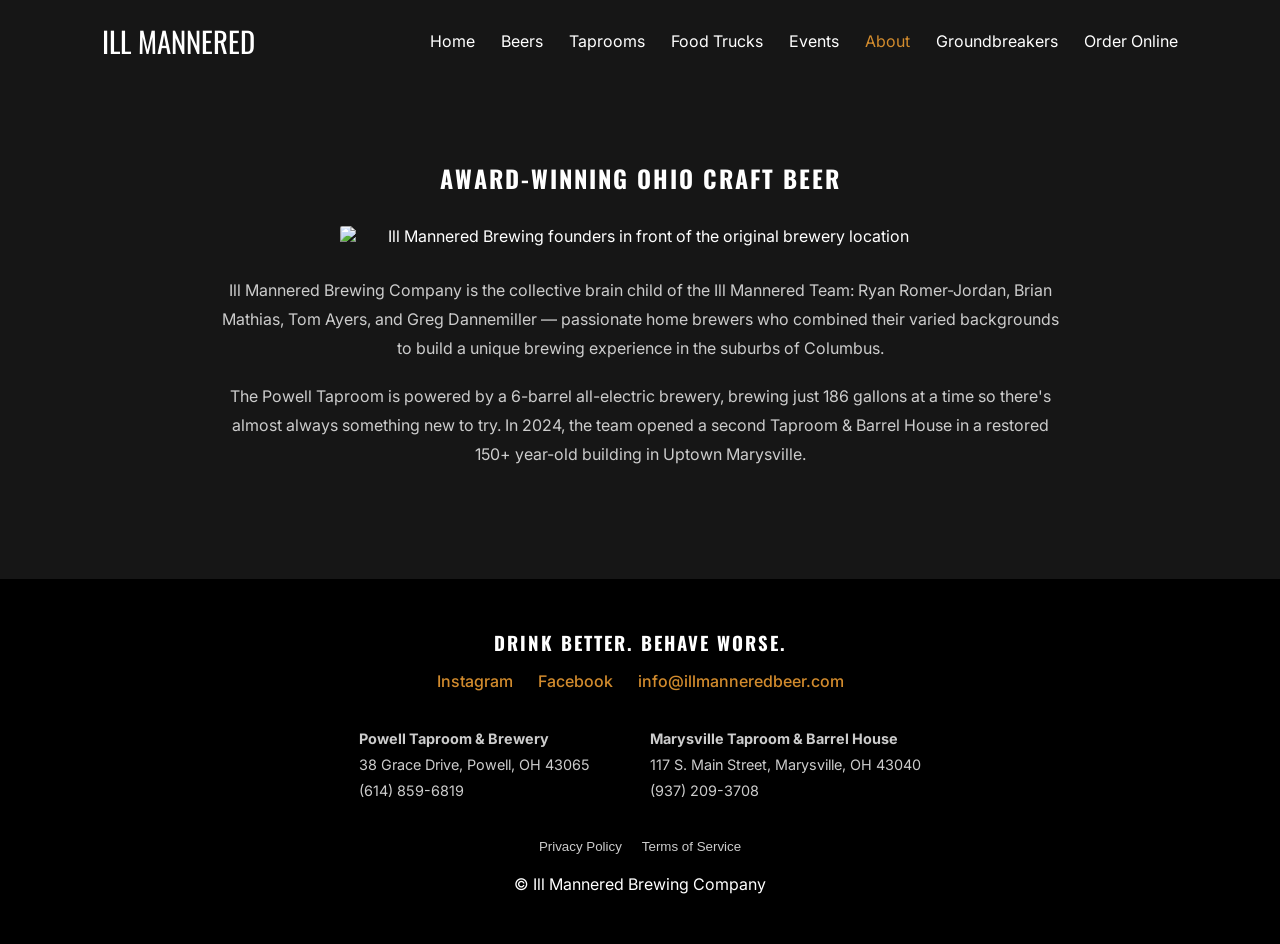
==== about.html @ fbcee343 "Add new HTML pages for About, Beers, Events, Food Trucks, Groundbreakers, and Taprooms; implement Ja" ====
<!DOCTYPE html>
<html lang="en">
<head>
<meta charset="UTF-8">
<meta name="viewport" content="width=device-width, initial-scale=1.0">
<title>About | Ill Mannered Brewery</title>
<meta name="description" content="The story of Ill Mannered Brewing Company.">
<link href="https://fonts.googleapis.com/css2?family=Oswald:wght@400;500;700&family=Inter:wght@300;400;500;600&display=swap" rel="stylesheet">
<link rel="stylesheet" href="style.css">
</head>
<body>

<nav id="navbar">
    <div class="logo"><a href="index.html">ILL MANNERED</a></div>
    <div class="nav-links">
        
<a href="index.html">Home</a>        <a href="beers.html">Beers</a>        <a href="taprooms.html">Taprooms</a>        <a href="food-trucks.html">Food Trucks</a>        <a href="events.html">Events</a>        <a href="about.html" class="current">About</a>        <a href="groundbreakers.html">Groundbreakers</a>        <a href="https://commerce.arryved.com/location/BHwJdw4e" target="_blank" rel="noopener">Order Online</a>
    </div>
</nav>

<section class="story" style="padding-top:160px;">
    <h1>Award-Winning Ohio Craft Beer</h1>

    <img src="images/8-8-2015-12+smaller.jpg" alt="Ill Mannered Brewing founders in front of the original brewery location" class="founders-img">

    <p>
        Ill Mannered Brewing Company is the collective brain child of the Ill Mannered
        Team: Ryan Romer-Jordan, Brian Mathias, Tom Ayers, and Greg Dannemiller &mdash;
        passionate home brewers who combined their varied backgrounds to build a
        unique brewing experience in the suburbs of Columbus.
    </p>

    <p>
        The Powell Taproom is powered by a 6-barrel all-electric brewery, brewing
        just 186 gallons at a time so there's almost always something new to try.
        In 2024, the team opened a second Taproom & Barrel House in a restored
        150+ year-old building in Uptown Marysville.
    </p>
</section>

<footer>
    <h3>Drink Better. Behave Worse.</h3>

    <div class="footer-social">
        <a href="https://instagram.com/illmanneredbeer" target="_blank" rel="noopener">Instagram</a>
        <a href="https://facebook.com/illmanneredbeer" target="_blank" rel="noopener">Facebook</a>
        <a href="mailto:info@illmanneredbeer.com">info@illmanneredbeer.com</a>
    </div>

    <div class="footer-locations">
        <div>
            <strong>Powell Taproom & Brewery</strong><br>
            38 Grace Drive, Powell, OH 43065<br>
            (614) 859-6819
        </div>
        <div>
            <strong>Marysville Taproom & Barrel House</strong><br>
            117 S. Main Street, Marysville, OH 43040<br>
            (937) 209-3708
        </div>
    </div>

    <div class="footer-links">
        <button onclick="showPopup('Privacy Policy')">Privacy Policy</button>
        <button onclick="showPopup('Terms of Service')">Terms of Service</button>
    </div>

    <p>&copy; Ill Mannered Brewing Company</p>
</footer>

<div id="legalModal" class="modal">
    <div class="modal-content">
        <span class="close-btn" onclick="closePopup()">&times;</span>
        <h2 id="modalTitle"></h2>
        <p id="modalText"></p>
    </div>
</div>

<script src="script.js" defer></script>
</body>
</html>
---- style.css ----
:root{
    --black:#111111;
    --dark:#1a1a1a;
    --amber:#d28b2d;
    --cream:#f5f1e8;
}
*{margin:0;padding:0;box-sizing:border-box}
html{scroll-behavior:smooth;}
body{
    font-family:'Inter',sans-serif;
    background:var(--black);
    color:white;
    overflow-x:hidden;
}
h1,h2,h3{
    font-family:'Oswald',sans-serif;
    text-transform:uppercase;
    letter-spacing:2px;
}
section{padding:90px 8%;}
a{text-decoration:none;color:white}
nav{
    position:fixed;
    width:100%;
    top:0;
    left:0;
    z-index:1000;
    padding:20px 8%;
    display:flex;
    justify-content:space-between;
    align-items:center;
    transition:.3s;
}
nav.scrolled{
    background:rgba(0,0,0,.92);
    backdrop-filter:blur(10px);
}
.logo{
    color:var(--amber);
    font-family:'Oswald',sans-serif;
    font-size:1.8rem;
}
.nav-links{
    display:flex;
    gap:26px;
    flex-wrap:wrap;
}
.nav-links a.current{
    color:var(--amber);
}
.hero{
    min-height:100vh;
    display:flex;
    align-items:center;
    background:
        linear-gradient(rgba(0,0,0,.55),rgba(0,0,0,.8)),
        url('images/Powell+Patio.jpg');
    background-size:cover;
    background-position:center;
}
.hero-content{max-width:760px;}
.hero h1{
    font-size:clamp(3rem,7vw,6rem);
    line-height:.95;
}
.hero p{
    margin:25px 0;
    color:#ddd;
    font-size:1.1rem;
}
.btn{
    display:inline-block;
    padding:14px 28px;
    background:var(--amber);
    color:black;
    font-weight:700;
    border-radius:4px;
}
.outline-btn{
    display:inline-block;
    padding:12px 26px;
    border:2px solid white;
    margin-left:10px;
}
.tap-count{
    margin-top:25px;
    color:var(--amber);
    font-weight:bold;
}
.page-header{
    background:#181818;
    padding-top:160px;
    text-align:center;
}
.page-header p{
    color:#ccc;
    max-width:650px;
    margin:15px auto 0;
}
.beer-board{background:#181818;}
.board-grid,.location-grid{
    display:grid;
    grid-template-columns:repeat(auto-fit,minmax(260px,1fr));
    gap:20px;
    margin-top:35px;
}
.beer-card,.location-card{
    background:#222;
    padding:25px;
    border-left:4px solid var(--amber);
}
.location-img{
    width:100%;
    height:220px;
    object-fit:cover;
    margin-bottom:20px;
    border-radius:2px;
}
.location-meta{
    margin-top:18px;
    padding-top:18px;
    border-top:1px solid rgba(255,255,255,.12);
    color:var(--amber);
    font-size:.9rem;
    line-height:1.7;
}
.locations{
    background:#101010;
}
.events .event{
    display:flex;
    justify-content:space-between;
    border-bottom:1px solid rgba(255,255,255,.12);
    padding:18px 0;
}
.story{
    text-align:center;
    background:#161616;
}
.story p{
    max-width:850px;
    margin:20px auto;
    line-height:1.8;
    color:#ccc;
}
.founders-img{
    max-width:600px;
    width:100%;
    margin:30px auto;
    border-radius:2px;
    display:block;
}
.groundbreakers-list{
    max-width:900px;
    margin:35px auto 0;
    display:grid;
    grid-template-columns:repeat(auto-fit,minmax(200px,1fr));
    gap:10px 20px;
    text-align:left;
}
.groundbreakers-list span{
    color:#ccc;
    font-size:.9rem;
    padding:8px 0;
    border-bottom:1px solid rgba(255,255,255,.08);
}
.home-links{
    display:grid;
    grid-template-columns:repeat(auto-fit,minmax(240px,1fr));
    gap:20px;
    margin-top:35px;
}
.home-links a{
    background:#1c1c1c;
    padding:30px 25px;
    border-left:4px solid var(--amber);
    display:block;
}
.home-links a:hover{
    background:#242424;
}
.home-links h3{font-size:1.1rem;}
.home-links p{
    color:#aaa;
    margin-top:8px;
    font-size:.9rem;
    text-transform:none;
    letter-spacing:normal;
}
footer{
    text-align:center;
    padding:50px 8%;
    background:black;
}
.footer-links{
    margin:20px 0;
    display:flex;
    justify-content:center;
    gap:20px;
    flex-wrap:wrap;
}
.footer-links button{
    background:none;
    border:none;
    color:#ccc;
    cursor:pointer;
}
.footer-links button:hover{
    color:var(--amber);
}
.footer-social{
    display:flex;
    justify-content:center;
    gap:25px;
    margin-top:15px;
    flex-wrap:wrap;
}
.footer-social a{
    color:var(--amber);
    font-weight:500;
}
.footer-social a:hover{
    color:white;
}
.footer-locations{
    display:flex;
    justify-content:center;
    gap:60px;
    margin:35px 0;
    flex-wrap:wrap;
    color:#ccc;
    font-size:.9rem;
    line-height:1.8;
    text-align:left;
}
.modal{
    display:none;
    position:fixed;
    inset:0;
    background:rgba(0,0,0,.85);
    z-index:5000;
    justify-content:center;
    align-items:center;
}
.modal-content{
    background:#1a1a1a;
    width:90%;
    max-width:500px;
    padding:40px;
    position:relative;
    text-align:center;
}
.close-btn{
    position:absolute;
    right:15px;
    top:8px;
    cursor:pointer;
    font-size:2rem;
}
@media(max-width:768px){
    .nav-links{display:none;}
    .outline-btn{display:block;margin:10px 0 0 0;}
}
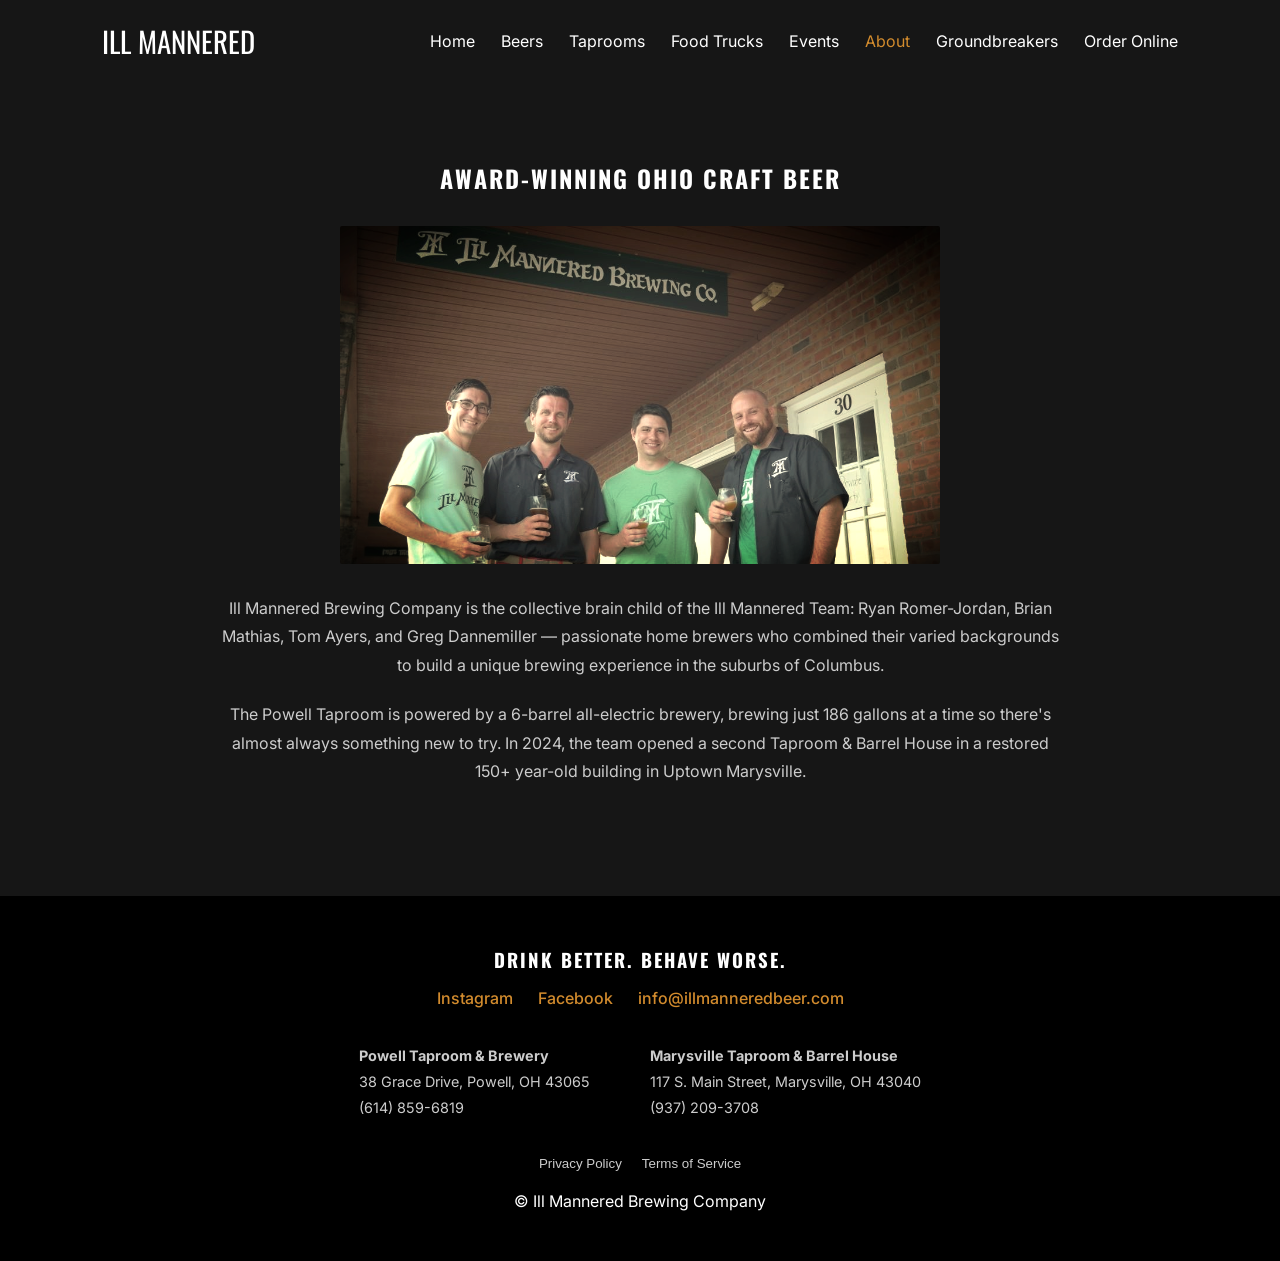
==== commit 7eb2b656: "Fix image file extension for founders' image in About page" ====
--- a/about.html
+++ b/about.html
@@ -21,7 +21,7 @@
 <section class="story" style="padding-top:160px;">
     <h1>Award-Winning Ohio Craft Beer</h1>
 
-    <img src="images/8-8-2015-12+smaller.jpg" alt="Ill Mannered Brewing founders in front of the original brewery location" class="founders-img">
+    <img src="images/8-8-2015-12+smaller.png" alt="Ill Mannered Brewing founders in front of the original brewery location" class="founders-img">
 
     <p>
         Ill Mannered Brewing Company is the collective brain child of the Ill Mannered
